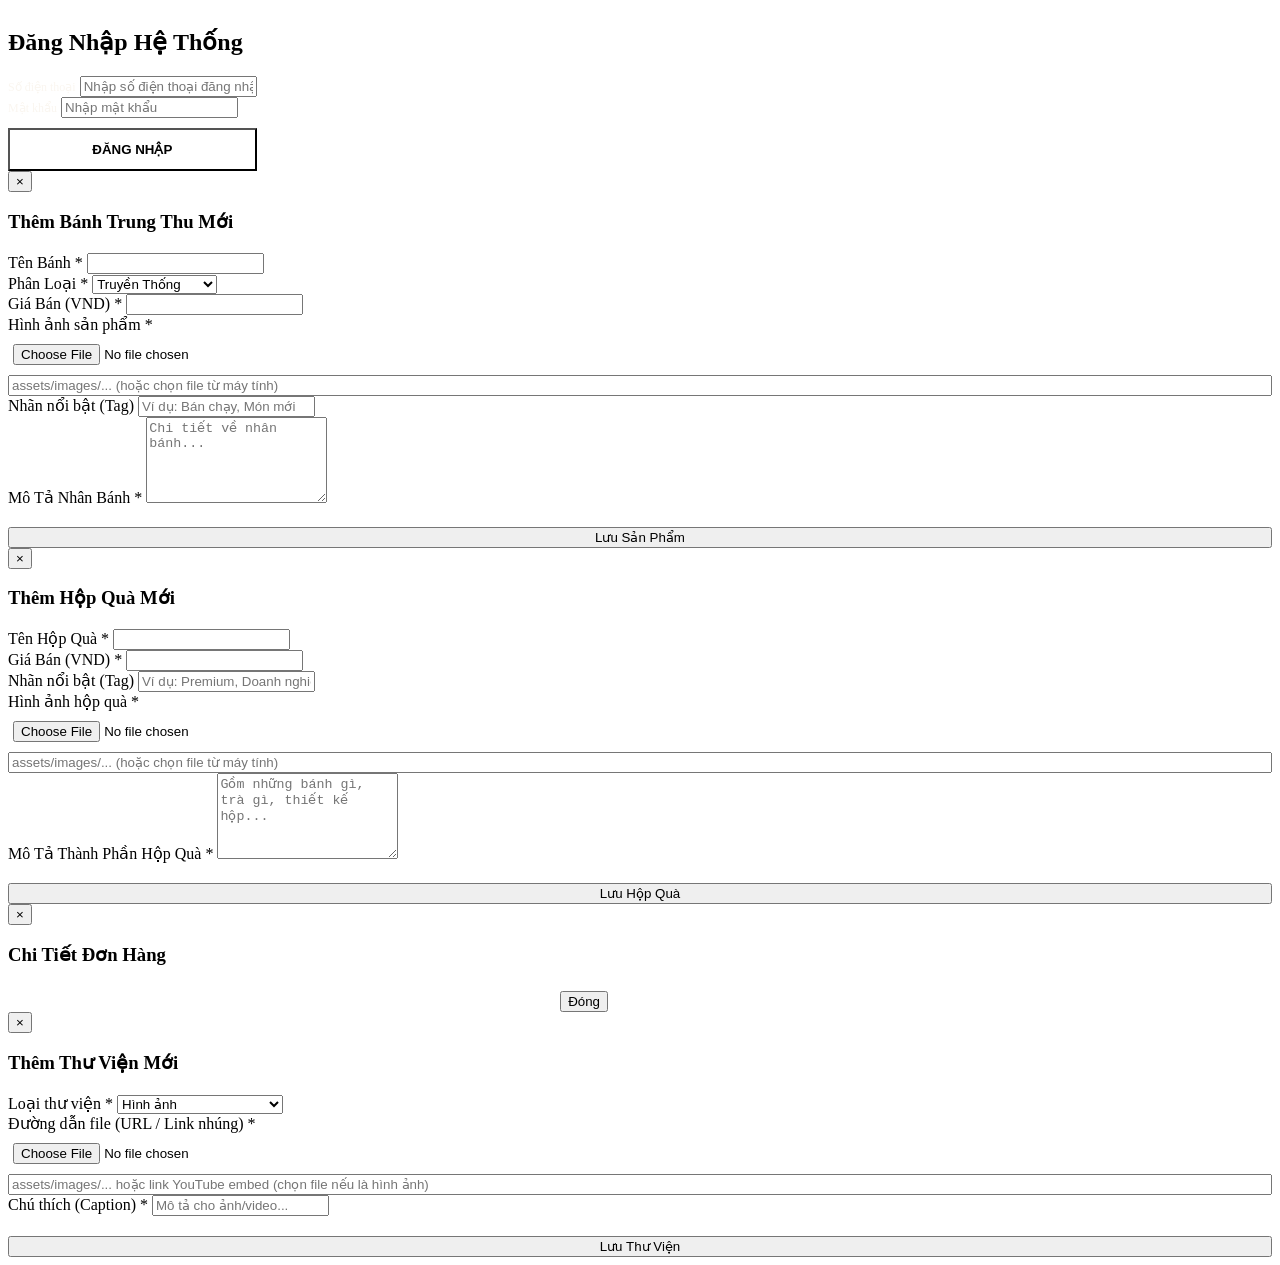
==== admin.html @ 773b560e "Feature: add image file upload capability for products, combos, and gallery in Admin CMS" ====
<!DOCTYPE html>
<html lang="vi">

<head>
  <meta charset="UTF-8">
  <meta name="viewport" content="width=device-width, initial-scale=1.0">
  <title>myMoon CMS - Hệ Thống Quản Trị</title>
  <link rel="icon" type="image/png" href="assets/images/icon.png">
  <!-- FontAwesome Icons -->
  <link rel="stylesheet" href="https://cdnjs.cloudflare.com/ajax/libs/font-awesome/6.4.0/css/all.min.css">
  <!-- Stylesheet -->
  <link rel="stylesheet" href="admin.css">
</head>

<body>

  <!-- --- LOGIN SCREEN --- -->
  <div class="login-screen" id="login-screen">
    <div class="login-box">
      <div class="login-logo">
        <img src="assets/images/logo_mymoon.png" class="logo-img" id="admin-login-logo"
          style="height: 45px; object-fit: contain; margin-right: 10px;" alt="Logo" onerror="this.style.display='none'">
      </div>
      <h2>Đăng Nhập Hệ Thống</h2>
      <form id="login-form">
        <div class="form-group" style="text-align: left;">
          <label class="form-label" style="color: #faf6f0; font-size: 0.75rem;">Số điện thoại</label>
          <input type="text" id="login-username" class="form-control" placeholder="Nhập số điện thoại đăng nhập"
            required>
        </div>
        <div class="form-group" style="text-align: left;">
          <label class="form-label" style="color: #faf6f0; font-size: 0.75rem;">Mật khẩu</label>
          <input type="password" id="login-password" class="form-control" placeholder="Nhập mật khẩu" required>
        </div>
        <div class="login-error-msg" id="login-error-msg"
          style="display: none; color: #fc8181; font-size: 0.85rem; margin-bottom: 15px; text-align: left; font-weight: 500;">
          Số điện thoại hoặc mật khẩu không chính xác!
        </div>
        <button type="submit" class="btn btn-login"
          style="width: 100%; background-color: var(--accent-gold); color: var(--primary-color); font-weight: 700; padding: 12px; margin-top: 10px;">ĐĂNG
          NHẬP</button>
      </form>
    </div>
  </div>

  <div class="admin-wrapper" style="display: none;">
    <!-- --- SIDEBAR --- -->
    <aside class="sidebar">
      <div class="sidebar-brand">
        <img src="assets/images/logo.png" class="logo-img" id="admin-sidebar-logo"
          style="height: 35px; object-fit: contain; margin-right: 10px;" alt="Logo" onerror="this.style.display='none'">
        <span class="logo-text">myMoon Admin</span>
      </div>

      <ul class="sidebar-menu" style="display: flex; flex-direction: column; height: calc(100% - 70px);">
        <li class="active" data-target="panel-dashboard">
          <i class="fa-solid fa-chart-line"></i> Tổng Quan
        </li>
        <li data-target="panel-config">
          <i class="fa-solid fa-gears"></i> Cấu Hình Chung
        </li>
        <li data-target="panel-products">
          <i class="fa-solid fa-cookie"></i> Quản Lý Bánh
        </li>
        <li data-target="panel-combos">
          <i class="fa-solid fa-box-open"></i> Quản Lý Hộp Quà
        </li>
        <li data-target="panel-orders">
          <i class="fa-solid fa-receipt"></i> Đơn Hàng Nhận Được
          <span class="order-badge" id="pending-orders-badge" style="display: none;">0</span>
        </li>
        <li data-target="panel-gallery">
          <i class="fa-solid fa-images"></i> Quản Lý Thư Viện
        </li>
        <li id="btn-logout" style="margin-top: auto; border-top: 1px solid rgba(255,255,255,0.05); color: #fc8181;">
          <i class="fa-solid fa-right-from-bracket"></i> Đăng Xuất
        </li>
      </ul>

      <div class="sidebar-footer">
        <a href="/" target="_blank" class="btn btn-outline" style="width: 100%; font-size: 0.8rem; text-align: center;">
          <i class="fa-solid fa-arrow-up-right-from-square"></i> Xem Cửa Hàng
        </a>
      </div>
    </aside>

    <!-- --- MAIN CONTENT --- -->
    <main class="main-content">
      <!-- Top header -->
      <header class="top-header">
        <h1 id="panel-title">Tổng Quan Dashboard</h1>
        <div class="admin-user">
          <i class="fa-solid fa-circle-user admin-avatar"></i>
          <span>Administrator</span>
        </div>
      </header>

      <div class="panel-container">
        <!-- --- PANEL 1: DASHBOARD --- -->
        <section class="admin-panel active" id="panel-dashboard">
          <div class="stats-grid">
            <div class="stat-card">
              <div class="stat-icon stat-blue"><i class="fa-solid fa-cookie"></i></div>
              <div class="stat-details">
                <span class="stat-title">Tổng Số Loại Bánh</span>
                <span class="stat-value" id="stat-products-count">0</span>
              </div>
            </div>
            <div class="stat-card">
              <div class="stat-icon stat-yellow"><i class="fa-solid fa-box-open"></i></div>
              <div class="stat-details">
                <span class="stat-title">Số Combo Hộp Quà</span>
                <span class="stat-value" id="stat-combos-count">0</span>
              </div>
            </div>
            <div class="stat-card">
              <div class="stat-icon stat-red"><i class="fa-solid fa-receipt"></i></div>
              <div class="stat-details">
                <span class="stat-title">Đơn Hàng Nhận Được</span>
                <span class="stat-value" id="stat-orders-count">0</span>
              </div>
            </div>
            <div class="stat-card">
              <div class="stat-icon stat-green"><i class="fa-solid fa-sack-dollar"></i></div>
              <div class="stat-details">
                <span class="stat-title">Doanh Thu Tạm Tính</span>
                <span class="stat-value" id="stat-revenue">0đ</span>
              </div>
            </div>
          </div>

          <div class="dashboard-recent-grid">
            <div class="recent-card">
              <h3>Đơn hàng mới nhận</h3>
              <div class="table-responsive">
                <table class="table" id="recent-orders-table">
                  <thead>
                    <tr>
                      <th>Mã đơn</th>
                      <th>Khách hàng</th>
                      <th>Số điện thoại</th>
                      <th>Tổng tiền</th>
                      <th>Trạng thái</th>
                      <th>Hành động</th>
                    </tr>
                  </thead>
                  <tbody>
                    <!-- Loaded dynamically -->
                  </tbody>
                </table>
              </div>
            </div>
          </div>
        </section>

        <!-- --- PANEL 2: CONFIGURATION --- -->
        <section class="admin-panel" id="panel-config">
          <div class="config-card">
            <h3>Cấu hình thông tin liên hệ và mạng xã hội</h3>
            <form id="config-form" style="margin-top: 25px;">
              <div class="form-grid">
                <div class="form-group">
                  <label class="form-label">Tên Thương Hiệu</label>
                  <input type="text" id="cfg-name" class="form-control" required>
                </div>
                <div class="form-group">
                  <label class="form-label">Slogan/Tagline</label>
                  <input type="text" id="cfg-tagline" class="form-control" required>
                </div>
                <div class="form-group">
                  <label class="form-label">Hotline Liên Hệ</label>
                  <input type="text" id="cfg-hotline" class="form-control" required>
                </div>
                <div class="form-group">
                  <label class="form-label">Email Showroom</label>
                  <input type="email" id="cfg-email" class="form-control" required>
                </div>
                <div class="form-group" style="grid-column: span 2;">
                  <label class="form-label">Địa Chỉ Showroom</label>
                  <input type="text" id="cfg-address" class="form-control" required>
                </div>
                <div class="form-group">
                  <label class="form-label">Đường Dẫn Zalo Chat (Link zalo.me)</label>
                  <input type="url" id="cfg-zalo" class="form-control" placeholder="https://zalo.me/..." required>
                </div>
                <div class="form-group">
                  <label class="form-label">Đường Dẫn Messenger Chat (Link m.me)</label>
                  <input type="url" id="cfg-messenger" class="form-control" placeholder="https://m.me/..." required>
                </div>
                <div class="form-group" style="grid-column: span 2;">
                  <label class="form-label">Logo Thương Hiệu (Ảnh có nền trong suốt)</label>
                  <div class="logo-upload-container"
                    style="display: flex; align-items: center; gap: 20px; margin-top: 10px;">
                    <img src="assets/images/logo.png" id="cfg-logo-preview"
                      style="height: 50px; object-fit: contain; background-color: rgba(31,2,6,0.15); border-radius: 4px; padding: 5px; border: 1px solid var(--border-color);"
                      alt="Preview" onerror="this.style.display='none'">
                    <input type="file" id="cfg-logo-file" accept="image/*" class="form-control"
                      style="flex-grow: 1; padding: 6px;">
                  </div>
                </div>
              </div>
              <button type="submit" class="btn btn-save" style="margin-top: 30px;">
                <i class="fa-solid fa-floppy-disk"></i> Lưu Cấu Hình
              </button>
            </form>
          </div>
        </section>

        <!-- --- PANEL 3: PRODUCTS MANAGEMENT --- -->
        <section class="admin-panel" id="panel-products">
          <div class="panel-header-action">
            <h3>Danh sách Bánh Trung Thu</h3>
            <button class="btn btn-add" id="btn-add-product">
              <i class="fa-solid fa-plus"></i> Thêm Bánh Mới
            </button>
          </div>

          <div class="table-responsive">
            <table class="table" id="products-table">
              <thead>
                <tr>
                  <th>Hình ảnh</th>
                  <th>Tên bánh</th>
                  <th>Phân loại</th>
                  <th>Nhãn (Tag)</th>
                  <th>Giá bán</th>
                  <th>Mô tả ngắn</th>
                  <th>Hành động</th>
                </tr>
              </thead>
              <tbody>
                <!-- Loaded dynamically -->
              </tbody>
            </table>
          </div>
        </section>

        <!-- --- PANEL 4: COMBOS MANAGEMENT --- -->
        <section class="admin-panel" id="panel-combos">
          <div class="panel-header-action">
            <h3>Danh sách Hộp Quà Biếu</h3>
            <button class="btn btn-add" id="btn-add-combo">
              <i class="fa-solid fa-plus"></i> Thêm Hộp Quà Mới
            </button>
          </div>

          <div class="table-responsive">
            <table class="table" id="combos-table">
              <thead>
                <tr>
                  <th>Hình ảnh</th>
                  <th>Tên hộp quà</th>
                  <th>Nhãn (Tag)</th>
                  <th>Giá bán</th>
                  <th>Mô tả thành phần</th>
                  <th>Hành động</th>
                </tr>
              </thead>
              <tbody>
                <!-- Loaded dynamically -->
              </tbody>
            </table>
          </div>
        </section>

        <!-- --- PANEL 5: ORDERS MANAGEMENT --- -->
        <section class="admin-panel" id="panel-orders">
          <div class="panel-header-action">
            <h3>Quản lý Đơn Hàng</h3>
            <div class="order-filters">
              <button class="btn btn-filter active" data-status="all">Tất Cả</button>
              <button class="btn btn-filter" data-status="Đang xử lý">Đang Xử Lý</button>
              <button class="btn btn-filter" data-status="Đã xác nhận">Đã Xác Nhận</button>
              <button class="btn btn-filter" data-status="Đã giao">Đã Giao</button>
              <button class="btn btn-filter" data-status="Đã hủy">Đã Hủy</button>
            </div>
          </div>

          <div class="table-responsive">
            <table class="table" id="orders-table">
              <thead>
                <tr>
                  <th>Mã đơn</th>
                  <th>Thời gian</th>
                  <th>Khách hàng</th>
                  <th>Điện thoại</th>
                  <th>Địa chỉ</th>
                  <th>Thanh toán</th>
                  <th>Tổng tiền</th>
                  <th>Trạng thái</th>
                  <th>Hành động</th>
                </tr>
              </thead>
              <tbody>
                <!-- Loaded dynamically -->
              </tbody>
            </table>
          </div>
        </section>

        <!-- --- PANEL 6: GALLERY MANAGEMENT --- -->
        <section class="admin-panel" id="panel-gallery">
          <div class="panel-header-action">
            <h3>Danh sách Thư Viện Ảnh/Video</h3>
            <button class="btn btn-add" id="btn-add-gallery">
              <i class="fa-solid fa-plus"></i> Thêm Thư Viện Mới
            </button>
          </div>

          <div class="table-responsive">
            <table class="table" id="gallery-table">
              <thead>
                <tr>
                  <th>Hình ảnh/Xem trước</th>
                  <th>Loại</th>
                  <th>Đường dẫn file (URL)</th>
                  <th>Ảnh đại diện (Thumbnail)</th>
                  <th>Chú thích (Caption)</th>
                  <th>Hành động</th>
                </tr>
              </thead>
              <tbody>
                <!-- Loaded dynamically -->
              </tbody>
            </table>
          </div>
        </section>
      </div>
    </main>
  </div>

  <!-- --- PRODUCT DIALOG MODAL --- -->
  <div class="admin-modal" id="product-modal">
    <div class="admin-modal-content">
      <button class="admin-modal-close" id="product-modal-close">&times;</button>
      <h3 id="product-modal-title">Thêm Bánh Trung Thu Mới</h3>

      <form id="product-form" style="margin-top: 20px;">
        <input type="hidden" id="prod-id">
        <div class="form-group">
          <label class="form-label">Tên Bánh *</label>
          <input type="text" id="prod-name" class="form-control" required>
        </div>
        <div class="form-grid">
          <div class="form-group">
            <label class="form-label">Phân Loại *</label>
            <select id="prod-category" class="form-control" required>
              <option value="traditional">Truyền Thống</option>
              <option value="modern">Hiện Đại</option>
              <option value="lava">Lava Trứng Chảy</option>
            </select>
          </div>
          <div class="form-group">
            <label class="form-label">Giá Bán (VND) *</label>
            <input type="number" id="prod-price" class="form-control" required min="0">
          </div>
        </div>
        <div class="form-grid" style="grid-template-columns: 1fr 1fr;">
          <div class="form-group" style="grid-column: span 2;">
            <label class="form-label">Hình ảnh sản phẩm *</label>
            <div style="display: flex; align-items: center; gap: 15px; margin-top: 5px;">
              <img src="" id="prod-img-preview"
                style="width: 50px; height: 50px; object-fit: cover; border-radius: 4px; border: 1px solid var(--border-color); display: none;"
                alt="Preview">
              <div style="flex-grow: 1; display: flex; flex-direction: column; gap: 5px;">
                <input type="file" id="prod-image-file" accept="image/*" class="form-control" style="padding: 5px;">
                <input type="text" id="prod-image" class="form-control" placeholder="assets/images/... (hoặc chọn file từ máy tính)" required>
              </div>
            </div>
          </div>
        </div>
        <div class="form-grid">
          <div class="form-group">
            <label class="form-label">Nhãn nổi bật (Tag)</label>
            <input type="text" id="prod-tag" class="form-control" placeholder="Ví dụ: Bán chạy, Món mới">
          </div>
        </div>
        <div class="form-group">
          <label class="form-label">Mô Tả Nhân Bánh *</label>
          <textarea id="prod-description" class="form-control" placeholder="Chi tiết về nhân bánh..." required
            style="min-height: 80px;"></textarea>
        </div>
        <button type="submit" class="btn btn-save" style="width: 100%; margin-top: 20px;">Lưu Sản Phẩm</button>
      </form>
    </div>
  </div>

  <!-- --- COMBO DIALOG MODAL --- -->
  <div class="admin-modal" id="combo-modal">
    <div class="admin-modal-content">
      <button class="admin-modal-close" id="combo-modal-close">&times;</button>
      <h3 id="combo-modal-title">Thêm Hộp Quà Mới</h3>

      <form id="combo-form" style="margin-top: 20px;">
        <input type="hidden" id="comb-id">
        <div class="form-group">
          <label class="form-label">Tên Hộp Quà *</label>
          <input type="text" id="comb-name" class="form-control" required>
        </div>
        <div class="form-grid">
          <div class="form-group">
            <label class="form-label">Giá Bán (VND) *</label>
            <input type="number" id="comb-price" class="form-control" required min="0">
          </div>
          <div class="form-group">
            <label class="form-label">Nhãn nổi bật (Tag)</label>
            <input type="text" id="comb-tag" class="form-control" placeholder="Ví dụ: Premium, Doanh nghiệp">
          </div>
        </div>
        <div class="form-group">
          <label class="form-label">Hình ảnh hộp quà *</label>
          <div style="display: flex; align-items: center; gap: 15px; margin-top: 5px;">
            <img src="" id="comb-img-preview"
              style="width: 50px; height: 50px; object-fit: cover; border-radius: 4px; border: 1px solid var(--border-color); display: none;"
              alt="Preview">
            <div style="flex-grow: 1; display: flex; flex-direction: column; gap: 5px;">
              <input type="file" id="comb-image-file" accept="image/*" class="form-control" style="padding: 5px;">
              <input type="text" id="comb-image" class="form-control" placeholder="assets/images/... (hoặc chọn file từ máy tính)" required>
            </div>
          </div>
        </div>
        <div class="form-group">
          <label class="form-label">Mô Tả Thành Phần Hộp Quà *</label>
          <textarea id="comb-description" class="form-control" placeholder="Gồm những bánh gì, trà gì, thiết kế hộp..."
            required style="min-height: 80px;"></textarea>
        </div>
        <button type="submit" class="btn btn-save" style="width: 100%; margin-top: 20px;">Lưu Hộp Quà</button>
      </form>
    </div>
  </div>

  <!-- --- ORDER DETAIL DIALOG MODAL --- -->
  <div class="admin-modal" id="order-modal">
    <div class="admin-modal-content" style="max-width: 600px;">
      <button class="admin-modal-close" id="order-modal-close">&times;</button>
      <h3>Chi Tiết Đơn Hàng</h3>

      <div id="order-details-content" style="margin-top: 20px;">
        <!-- Injected dynamically by admin.js -->
      </div>

      <div style="margin-top: 25px; display: flex; justify-content: flex-end; gap: 10px;">
        <button class="btn btn-outline" id="btn-close-order-modal">Đóng</button>
      </div>
    </div>
  </div>

  <!-- --- GALLERY DIALOG MODAL --- -->
  <div class="admin-modal" id="gallery-modal">
    <div class="admin-modal-content">
      <button class="admin-modal-close" id="gallery-modal-close">&times;</button>
      <h3 id="gallery-modal-title">Thêm Thư Viện Mới</h3>

      <form id="gallery-form" style="margin-top: 20px;">
        <input type="hidden" id="gal-id">
        <div class="form-group">
          <label class="form-label">Loại thư viện *</label>
          <select id="gal-type" class="form-control" required>
            <option value="image">Hình ảnh</option>
            <option value="video">Video (YouTube embed)</option>
          </select>
        </div>
        <div class="form-group">
          <label class="form-label">Đường dẫn file (URL / Link nhúng) *</label>
          <div style="display: flex; align-items: center; gap: 15px; margin-top: 5px;">
            <img src="" id="gal-img-preview"
              style="width: 50px; height: 50px; object-fit: cover; border-radius: 4px; border: 1px solid var(--border-color); display: none;"
              alt="Preview">
            <div style="flex-grow: 1; display: flex; flex-direction: column; gap: 5px;">
              <input type="file" id="gal-image-file" accept="image/*" class="form-control" style="padding: 5px;">
              <input type="text" id="gal-url" class="form-control" placeholder="assets/images/... hoặc link YouTube embed (chọn file nếu là hình ảnh)" required>
            </div>
          </div>
        </div>
        <div class="form-group" id="gal-thumbnail-group" style="display: none;">
          <label class="form-label">Đường dẫn ảnh đại diện (Thumbnail Video) *</label>
          <div style="display: flex; align-items: center; gap: 15px; margin-top: 5px;">
            <img src="" id="gal-thumb-preview"
              style="width: 50px; height: 50px; object-fit: cover; border-radius: 4px; border: 1px solid var(--border-color); display: none;"
              alt="Preview">
            <div style="flex-grow: 1; display: flex; flex-direction: column; gap: 5px;">
              <input type="file" id="gal-thumbnail-file" accept="image/*" class="form-control" style="padding: 5px;">
              <input type="text" id="gal-thumbnail" class="form-control" placeholder="assets/images/... (hoặc chọn file ảnh đại diện)">
            </div>
          </div>
        </div>
        <div class="form-group">
          <label class="form-label">Chú thích (Caption) *</label>
          <input type="text" id="gal-caption" class="form-control" placeholder="Mô tả cho ảnh/video..." required>
        </div>
        <button type="submit" class="btn btn-save" style="width: 100%; margin-top: 20px;">Lưu Thư Viện</button>
      </form>
    </div>
  </div>

  <!-- Javascript CMS -->
  <script src="admin.js"></script>
</body>

</html>
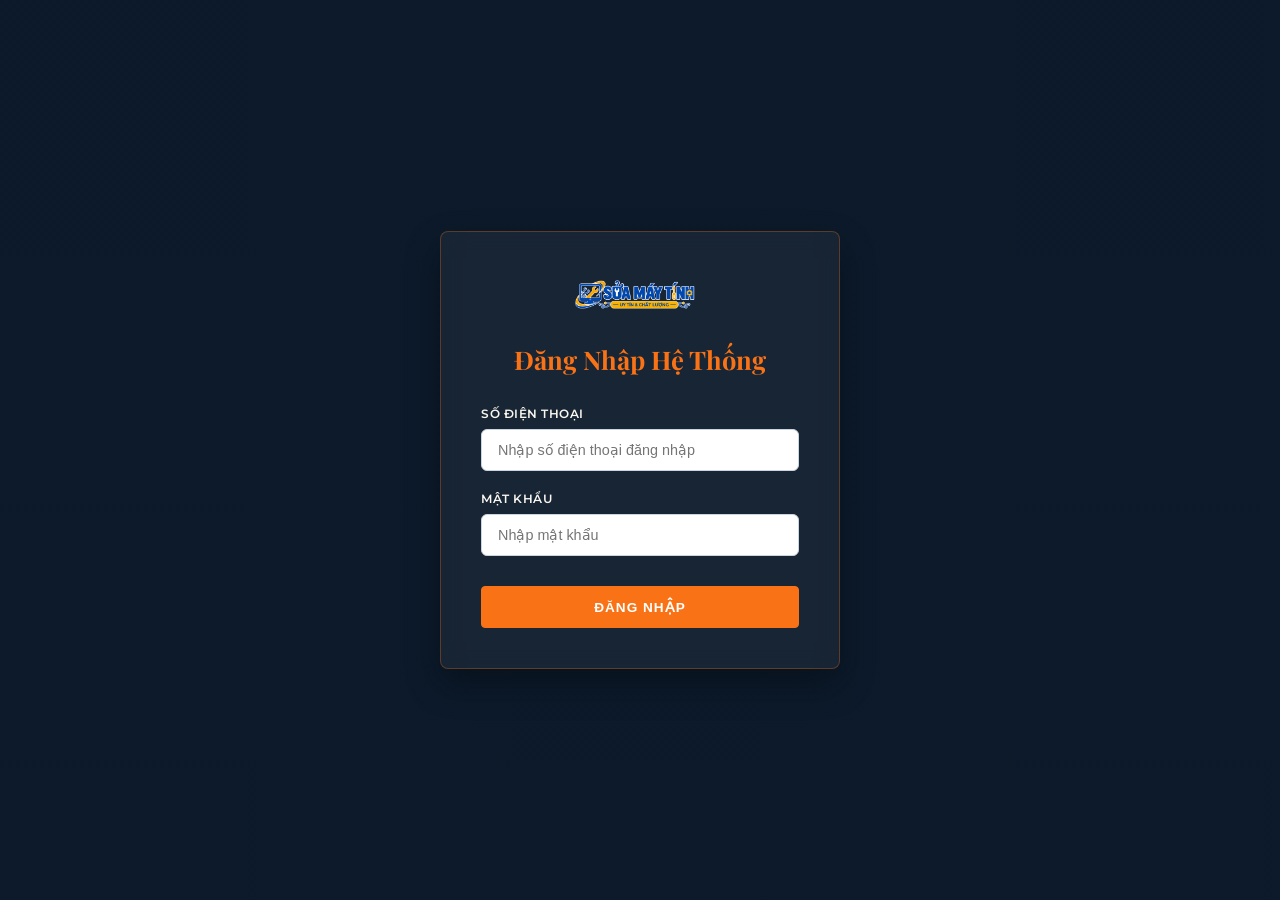
==== commit 788f1dba: "Fix CSS: update brand color scheme to Deep Navy Blue & Vibrant Orange, navy headings, orange primary" ====
--- a/admin.html
+++ b/admin.html
@@ -18,7 +18,7 @@
   <div class="login-screen" id="login-screen">
     <div class="login-box">
       <div class="login-logo">
-        <img src="assets/images/logo_mymoon.png" class="logo-img" id="admin-login-logo"
+        <img src="assets/images/logo_sua_may_tinh.png" class="logo-img" id="admin-login-logo"
           style="height: 45px; object-fit: contain; margin-right: 10px;" alt="Logo" onerror="this.style.display='none'">
       </div>
       <h2>Đăng Nhập Hệ Thống</h2>
@@ -37,7 +37,7 @@
           Số điện thoại hoặc mật khẩu không chính xác!
         </div>
         <button type="submit" class="btn btn-login"
-          style="width: 100%; background-color: var(--accent-gold); color: var(--primary-color); font-weight: 700; padding: 12px; margin-top: 10px;">ĐĂNG
+          style="width: 100%; background-color: var(--accent-gold); color: #ffffff; font-weight: 700; padding: 12px; margin-top: 10px;">ĐĂNG
           NHẬP</button>
       </form>
     </div>
--- a/admin.css
+++ b/admin.css
@@ -0,0 +1,660 @@
+@import url('https://fonts.googleapis.com/css2?family=Montserrat:wght@300;400;500;600;700&family=Playfair+Display:wght@600;700&display=swap');
+
+/* --- PALETTE & SYSTEM --- */
+:root {
+  --primary-color: #0b2545;      /* Xanh dương đậm */
+  --primary-hover: #07192e;      /* Xanh dương đậm hover */
+  --accent-gold: #f97316;        /* Màu cam phụ đạo */
+  --accent-gold-dark: #c2410c;   /* Màu cam đậm */
+  --bg-admin: #f8fafc;           /* Nền trang admin */
+  --bg-sidebar: #071526;         /* Xanh navy đậm cho sidebar */
+  --text-dark: #0f172a;          /* Chữ than đậm */
+  --text-light: #ffffff;         /* Chữ trắng */
+  --border-color: #e2e8f0;       /* Viền xám nhạt */
+  --shadow-sm: 0 2px 4px rgba(0, 0, 0, 0.03);
+  --shadow-md: 0 4px 10px rgba(0, 0, 0, 0.06);
+  --shadow-lg: 0 10px 25px rgba(0, 0, 0, 0.12);
+  --font-body: 'Montserrat', sans-serif;
+  --font-title: 'Playfair Display', serif;
+}
+
+/* --- RESET & LAYOUT --- */
+* {
+  margin: 0;
+  padding: 0;
+  box-sizing: border-box;
+}
+
+body {
+  font-family: var(--font-body);
+  background-color: var(--bg-admin);
+  color: var(--text-dark);
+  overflow-x: hidden;
+}
+
+.admin-wrapper {
+  display: flex;
+  min-height: 100vh;
+}
+
+/* --- SIDEBAR --- */
+.sidebar {
+  width: 280px;
+  background-color: var(--bg-sidebar);
+  color: var(--text-light);
+  display: flex;
+  flex-direction: column;
+  border-right: 1px solid rgba(249, 115, 22, 0.2);
+  flex-shrink: 0;
+}
+
+.sidebar-brand {
+  height: 70px;
+  display: flex;
+  align-items: center;
+  gap: 12px;
+  padding: 0 24px;
+  border-bottom: 1px solid rgba(255, 255, 255, 0.05);
+}
+
+.logo-icon {
+  width: 32px;
+  height: 32px;
+  background: radial-gradient(circle, #fdba74 20%, var(--accent-gold) 60%, var(--accent-gold-dark) 100%);
+  border-radius: 50%;
+  box-shadow: 0 0 10px var(--accent-gold);
+}
+
+.logo-img {
+  height: 35px;
+  max-width: 120px;
+  object-fit: contain;
+}
+
+.logo-text {
+  font-family: var(--font-title);
+  font-size: 1.3rem;
+  font-weight: 700;
+  color: var(--accent-gold);
+}
+
+.sidebar-menu {
+  list-style: none;
+  padding: 24px 0;
+  flex-grow: 1;
+}
+
+.sidebar-menu li {
+  padding: 14px 24px;
+  display: flex;
+  align-items: center;
+  gap: 14px;
+  font-size: 0.9rem;
+  font-weight: 500;
+  cursor: pointer;
+  color: #cbd5e1;
+  transition: all 0.3s ease;
+  border-left: 4px solid transparent;
+  position: relative;
+}
+
+.sidebar-menu li i {
+  font-size: 1.1rem;
+  width: 20px;
+}
+
+.sidebar-menu li:hover, .sidebar-menu li.active {
+  color: var(--accent-gold);
+  background-color: rgba(255, 255, 255, 0.05);
+}
+
+.sidebar-menu li.active {
+  border-left-color: var(--accent-gold);
+  font-weight: 600;
+}
+
+.order-badge {
+  background-color: var(--accent-gold);
+  color: #ffffff;
+  font-size: 0.75rem;
+  font-weight: 700;
+  padding: 2px 7px;
+  border-radius: 10px;
+  border: 1px solid #ffffff;
+  margin-left: auto;
+}
+
+.sidebar-footer {
+  padding: 24px;
+  border-top: 1px solid rgba(255, 255, 255, 0.05);
+}
+
+/* --- MAIN CONTENT --- */
+.main-content {
+  flex-grow: 1;
+  display: flex;
+  flex-direction: column;
+  height: 100vh;
+  overflow-y: auto;
+}
+
+.top-header {
+  height: 70px;
+  background-color: #ffffff;
+  display: flex;
+  justify-content: space-between;
+  align-items: center;
+  padding: 0 40px;
+  border-bottom: 1px solid var(--border-color);
+  flex-shrink: 0;
+}
+
+.top-header h1 {
+  font-size: 1.5rem;
+  font-weight: 700;
+  color: var(--primary-color);
+  font-family: var(--font-body);
+}
+
+.admin-user {
+  display: flex;
+  align-items: center;
+  gap: 10px;
+  font-size: 0.9rem;
+  font-weight: 600;
+}
+
+.admin-avatar {
+  font-size: 1.8rem;
+  color: var(--primary-color);
+}
+
+.panel-container {
+  padding: 40px;
+  flex-grow: 1;
+}
+
+.admin-panel {
+  display: none;
+  animation: fadeIn 0.4s ease;
+}
+
+.admin-panel.active {
+  display: block;
+}
+
+@keyframes fadeIn {
+  from { opacity: 0; transform: translateY(10px); }
+  to { opacity: 1; transform: translateY(0); }
+}
+
+/* --- DASHBOARD QUICK STATS --- */
+.stats-grid {
+  display: grid;
+  grid-template-columns: repeat(auto-fit, minmax(220px, 1fr));
+  gap: 24px;
+  margin-bottom: 40px;
+}
+
+.stat-card {
+  background-color: #ffffff;
+  border-radius: 8px;
+  padding: 24px;
+  display: flex;
+  align-items: center;
+  gap: 20px;
+  box-shadow: var(--shadow-sm);
+  border: 1px solid var(--border-color);
+}
+
+.stat-icon {
+  width: 50px;
+  height: 50px;
+  border-radius: 8px;
+  display: flex;
+  align-items: center;
+  justify-content: center;
+  font-size: 1.4rem;
+}
+
+.stat-blue { background-color: #ebf8ff; color: #0b2545; }
+.stat-yellow { background-color: #fff7ed; color: #ea580c; }
+.stat-red { background-color: #fff5f5; color: #e53e3e; }
+.stat-green { background-color: #f0fff4; color: #16a34a; }
+
+.stat-details {
+  display: flex;
+  flex-direction: column;
+}
+
+.stat-title {
+  font-size: 0.8rem;
+  color: #64748b;
+  font-weight: 500;
+}
+
+.stat-value {
+  font-size: 1.4rem;
+  font-weight: 700;
+  color: var(--primary-color);
+  margin-top: 4px;
+}
+
+.dashboard-recent-grid {
+  display: grid;
+  grid-template-columns: 1fr;
+  gap: 24px;
+}
+
+.recent-card {
+  background-color: #ffffff;
+  border-radius: 8px;
+  padding: 30px;
+  box-shadow: var(--shadow-sm);
+  border: 1px solid var(--border-color);
+}
+
+.recent-card h3 {
+  font-size: 1.1rem;
+  margin-bottom: 20px;
+  color: var(--primary-color);
+}
+
+/* --- BUTTONS --- */
+.btn {
+  display: inline-flex;
+  align-items: center;
+  justify-content: center;
+  gap: 8px;
+  padding: 10px 20px;
+  border-radius: 6px;
+  font-weight: 600;
+  font-size: 0.85rem;
+  cursor: pointer;
+  transition: all 0.3s ease;
+}
+
+.btn-outline {
+  border: 1px solid var(--accent-gold);
+  color: var(--accent-gold);
+  background: transparent;
+}
+
+.btn-outline:hover {
+  background-color: var(--accent-gold);
+  color: #ffffff;
+}
+
+.btn-save {
+  background-color: var(--accent-gold);
+  color: #ffffff;
+  border: 1px solid var(--accent-gold);
+}
+
+.btn-save:hover {
+  background-color: var(--accent-gold-dark);
+}
+
+.btn-add {
+  background-color: var(--accent-gold);
+  color: #ffffff;
+  border: 1px solid var(--accent-gold);
+}
+
+.btn-add:hover {
+  background-color: var(--accent-gold-dark);
+}
+
+.btn-filter {
+  background-color: #ffffff;
+  border: 1px solid var(--border-color);
+  color: #64748b;
+  padding: 8px 16px;
+  border-radius: 20px;
+  font-size: 0.8rem;
+}
+
+.btn-filter.active, .btn-filter:hover {
+  background-color: var(--primary-color);
+  color: #ffffff;
+  border-color: var(--primary-color);
+}
+
+/* --- FORM & CONTROL --- */
+.config-card {
+  background-color: #ffffff;
+  padding: 40px;
+  border-radius: 8px;
+  box-shadow: var(--shadow-sm);
+  border: 1px solid var(--border-color);
+}
+
+.form-grid {
+  display: grid;
+  grid-template-columns: 1fr 1fr;
+  gap: 24px;
+}
+
+.form-group {
+  margin-bottom: 20px;
+}
+
+.form-label {
+  display: block;
+  font-size: 0.8rem;
+  font-weight: 600;
+  margin-bottom: 8px;
+  color: var(--primary-color);
+  text-transform: uppercase;
+  letter-spacing: 0.5px;
+}
+
+.form-control {
+  width: 100%;
+  padding: 12px 16px;
+  border: 1px solid #cbd5e1;
+  border-radius: 6px;
+  font-size: 0.9rem;
+  color: var(--text-dark);
+  transition: border-color 0.3s ease;
+}
+
+.form-control:focus {
+  border-color: var(--accent-gold);
+  outline: none;
+}
+
+/* --- TABLE & LIST --- */
+.panel-header-action {
+  display: flex;
+  justify-content: space-between;
+  align-items: center;
+  margin-bottom: 25px;
+  flex-wrap: wrap;
+  gap: 15px;
+}
+
+.table-responsive {
+  width: 100%;
+  overflow-x: auto;
+}
+
+.table {
+  width: 100%;
+  border-collapse: collapse;
+  background-color: #ffffff;
+  border-radius: 8px;
+  overflow: hidden;
+  box-shadow: var(--shadow-sm);
+  border: 1px solid var(--border-color);
+}
+
+.table th, .table td {
+  padding: 16px 24px;
+  text-align: left;
+  font-size: 0.85rem;
+}
+
+.table th {
+  background-color: #f8fafc;
+  font-weight: 700;
+  color: #475569;
+  border-bottom: 2px solid var(--border-color);
+  text-transform: uppercase;
+  font-size: 0.75rem;
+  letter-spacing: 0.5px;
+}
+
+.table td {
+  border-bottom: 1px solid var(--border-color);
+  color: #475569;
+  vertical-align: middle;
+}
+
+.table tbody tr:hover {
+  background-color: #f8fafc;
+}
+
+.table-img {
+  width: 50px;
+  height: 50px;
+  object-fit: cover;
+  border-radius: 4px;
+  border: 1px solid var(--border-color);
+}
+
+.actions-cell {
+  display: flex;
+  gap: 8px;
+}
+
+.btn-action {
+  width: 32px;
+  height: 32px;
+  border-radius: 4px;
+  display: inline-flex;
+  align-items: center;
+  justify-content: center;
+  cursor: pointer;
+  border: none;
+  font-size: 0.9rem;
+  transition: all 0.2s ease;
+}
+
+.btn-edit { background-color: #ebf8ff; color: #0b2545; }
+.btn-edit:hover { background-color: #0b2545; color: #ffffff; }
+
+.btn-delete { background-color: #fff5f5; color: #e53e3e; }
+.btn-delete:hover { background-color: #e53e3e; color: #ffffff; }
+
+.btn-view { background-color: #f0fff4; color: #16a34a; }
+.btn-view:hover { background-color: #16a34a; color: #ffffff; }
+
+/* --- STATUS BADGES --- */
+.status-badge {
+  display: inline-block;
+  padding: 4px 10px;
+  border-radius: 12px;
+  font-size: 0.75rem;
+  font-weight: 700;
+  text-align: center;
+}
+
+.status-pending { background-color: #fff7ed; color: #ea580c; } /* Processing */
+.status-confirmed { background-color: #e2e8f0; color: #475569; } /* Confirmed */
+.status-shipped { background-color: #dcfce7; color: #166534; } /* Shipped */
+.status-cancelled { background-color: #fee2e2; color: #991b1b; } /* Cancelled */
+
+/* --- MODAL DIALOG --- */
+.admin-modal {
+  position: fixed;
+  top: 0;
+  left: 0;
+  width: 100%;
+  height: 100%;
+  background-color: rgba(0, 0, 0, 0.5);
+  backdrop-filter: blur(4px);
+  z-index: 2000;
+  display: flex;
+  align-items: center;
+  justify-content: center;
+  opacity: 0;
+  pointer-events: none;
+  transition: all 0.3s ease;
+}
+
+.admin-modal.open {
+  opacity: 1;
+  pointer-events: auto;
+}
+
+.admin-modal-content {
+  background-color: #ffffff;
+  width: 90%;
+  max-width: 500px;
+  border-radius: 8px;
+  padding: 30px;
+  box-shadow: var(--shadow-lg);
+  position: relative;
+  transform: translateY(-20px);
+  transition: all 0.3s ease;
+}
+
+.admin-modal.open .admin-modal-content {
+  transform: translateY(0);
+}
+
+.admin-modal-close {
+  position: absolute;
+  top: 15px;
+  right: 20px;
+  font-size: 1.8rem;
+  color: #94a3b8;
+  background: none;
+  border: none;
+  cursor: pointer;
+}
+
+.admin-modal-close:hover {
+  color: var(--primary-color);
+}
+
+/* --- DETAIL ROW --- */
+.detail-row {
+  display: flex;
+  margin-bottom: 12px;
+  font-size: 0.9rem;
+}
+
+.detail-label {
+  width: 150px;
+  font-weight: 700;
+  color: var(--primary-color);
+}
+
+.detail-value {
+  flex-grow: 1;
+}
+
+.order-items-box {
+  background-color: var(--bg-admin);
+  border: 1px solid var(--border-color);
+  border-radius: 4px;
+  padding: 15px;
+  margin-top: 15px;
+}
+
+.order-item-line {
+  display: flex;
+  justify-content: space-between;
+  font-size: 0.85rem;
+  margin-bottom: 8px;
+}
+
+.order-item-line:last-child {
+  margin-bottom: 0;
+}
+
+/* --- RESPONSIVE --- */
+@media (max-width: 1024px) {
+  .sidebar {
+    width: 80px;
+    padding: 0;
+  }
+  .sidebar-brand .logo-text, .sidebar-menu li span, .sidebar-footer {
+    display: none;
+  }
+  .sidebar-brand {
+    justify-content: center;
+    padding: 0;
+  }
+  .sidebar-menu li {
+    justify-content: center;
+    padding: 20px 0;
+    border-left: none;
+  }
+  .sidebar-menu li.active {
+    background-color: rgba(255, 255, 255, 0.05);
+  }
+  .order-badge {
+    position: absolute;
+    top: 5px;
+    right: 5px;
+    margin: 0;
+  }
+}
+
+@media (max-width: 768px) {
+  .top-header {
+    padding: 0 20px;
+  }
+  .panel-container {
+    padding: 20px;
+  }
+  .form-grid {
+    grid-template-columns: 1fr;
+    gap: 12px;
+  }
+}
+
+/* --- LOGIN SCREEN --- */
+.login-screen {
+  position: fixed;
+  top: 0;
+  left: 0;
+  width: 100vw;
+  height: 100vh;
+  background-image: linear-gradient(rgba(7, 21, 38, 0.98), rgba(7, 21, 38, 0.98)), url('assets/images/hero_banner.jpg');
+  background-size: cover;
+  background-position: center;
+  z-index: 9999;
+  display: flex;
+  align-items: center;
+  justify-content: center;
+}
+
+.login-box {
+  background: rgba(255, 255, 255, 0.05);
+  border: 1px solid rgba(249, 115, 22, 0.3);
+  backdrop-filter: blur(10px);
+  padding: 40px;
+  border-radius: 8px;
+  width: 90%;
+  max-width: 400px;
+  box-shadow: 0 15px 35px rgba(0, 0, 0, 0.3);
+  text-align: center;
+}
+
+.login-logo {
+  display: flex;
+  align-items: center;
+  justify-content: center;
+  gap: 10px;
+  margin-bottom: 25px;
+}
+
+.login-box h2 {
+  font-family: var(--font-title);
+  color: var(--accent-gold);
+  font-size: 1.6rem;
+  margin-bottom: 30px;
+  font-weight: 700;
+}
+
+.btn-login {
+  background-color: var(--accent-gold);
+  color: #ffffff;
+  font-weight: 700;
+  border: 1px solid var(--accent-gold);
+  width: 100%;
+  padding: 12px;
+  border-radius: 4px;
+  margin-top: 15px;
+  letter-spacing: 1px;
+  transition: all 0.3s ease;
+}
+
+.btn-login:hover {
+  background-color: var(--accent-gold-dark);
+  color: #ffffff;
+}
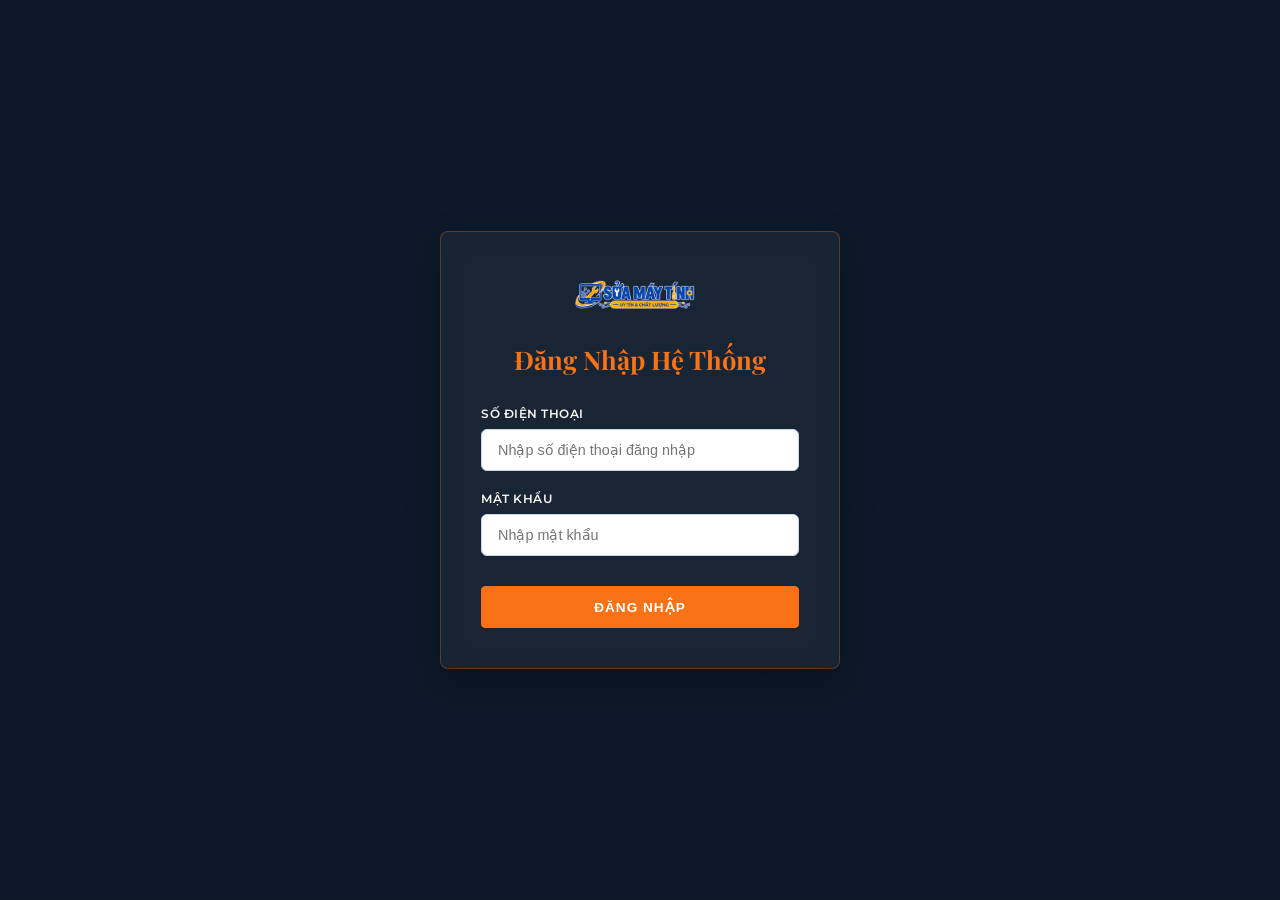
==== commit 729e2878: "Products: Update title to 'Giá đúng dành cho bạn / Sản phẩm & Linh kiện', categories (Laptop cũ, Pin" ====
--- a/admin.html
+++ b/admin.html
@@ -4,7 +4,7 @@
 <head>
   <meta charset="UTF-8">
   <meta name="viewport" content="width=device-width, initial-scale=1.0">
-  <title>myMoon CMS - Hệ Thống Quản Trị</title>
+  <title>Sửa Máy Tính 247 CMS - Hệ Thống Quản Trị</title>
   <link rel="icon" type="image/png" href="assets/images/icon.png">
   <!-- FontAwesome Icons -->
   <link rel="stylesheet" href="https://cdnjs.cloudflare.com/ajax/libs/font-awesome/6.4.0/css/all.min.css">
@@ -60,10 +60,10 @@
           <i class="fa-solid fa-gears"></i> Cấu Hình Chung
         </li>
         <li data-target="panel-products">
-          <i class="fa-solid fa-cookie"></i> Quản Lý Bánh
+          <i class="fa-solid fa-laptop"></i> Quản Lý Sản Phẩm
         </li>
         <li data-target="panel-combos">
-          <i class="fa-solid fa-box-open"></i> Quản Lý Hộp Quà
+          <i class="fa-solid fa-screwdriver-wrench"></i> Quản Lý Dịch Vụ
         </li>
         <li data-target="panel-orders">
           <i class="fa-solid fa-receipt"></i> Đơn Hàng Nhận Được
@@ -209,9 +209,9 @@
         <!-- --- PANEL 3: PRODUCTS MANAGEMENT --- -->
         <section class="admin-panel" id="panel-products">
           <div class="panel-header-action">
-            <h3>Danh sách Bánh Trung Thu</h3>
+            <h3>Danh sách Sản Phẩm & Linh Kiện</h3>
             <button class="btn btn-add" id="btn-add-product">
-              <i class="fa-solid fa-plus"></i> Thêm Bánh Mới
+              <i class="fa-solid fa-plus"></i> Thêm Sản Phẩm Mới
             </button>
           </div>
 
@@ -220,7 +220,7 @@
               <thead>
                 <tr>
                   <th>Hình ảnh</th>
-                  <th>Tên bánh</th>
+                  <th>Tên sản phẩm</th>
                   <th>Phân loại</th>
                   <th>Nhãn (Tag)</th>
                   <th>Giá bán</th>
@@ -333,21 +333,21 @@
   <div class="admin-modal" id="product-modal">
     <div class="admin-modal-content">
       <button class="admin-modal-close" id="product-modal-close">&times;</button>
-      <h3 id="product-modal-title">Thêm Bánh Trung Thu Mới</h3>
+      <h3 id="product-modal-title">Thêm Sản Phẩm & Linh Kiện Mới</h3>
 
       <form id="product-form" style="margin-top: 20px;">
         <input type="hidden" id="prod-id">
         <div class="form-group">
-          <label class="form-label">Tên Bánh *</label>
+          <label class="form-label">Tên Sản Phẩm *</label>
           <input type="text" id="prod-name" class="form-control" required>
         </div>
         <div class="form-grid">
           <div class="form-group">
             <label class="form-label">Phân Loại *</label>
             <select id="prod-category" class="form-control" required>
-              <option value="traditional">Truyền Thống</option>
-              <option value="modern">Hiện Đại</option>
-              <option value="lava">Lava Trứng Chảy</option>
+              <option value="laptop-cu">Laptop Cũ</option>
+              <option value="pin-sac">Pin Sạc Laptop</option>
+              <option value="chuot-ban-phim">Chuột, Bàn Phím</option>
             </select>
           </div>
           <div class="form-group">
